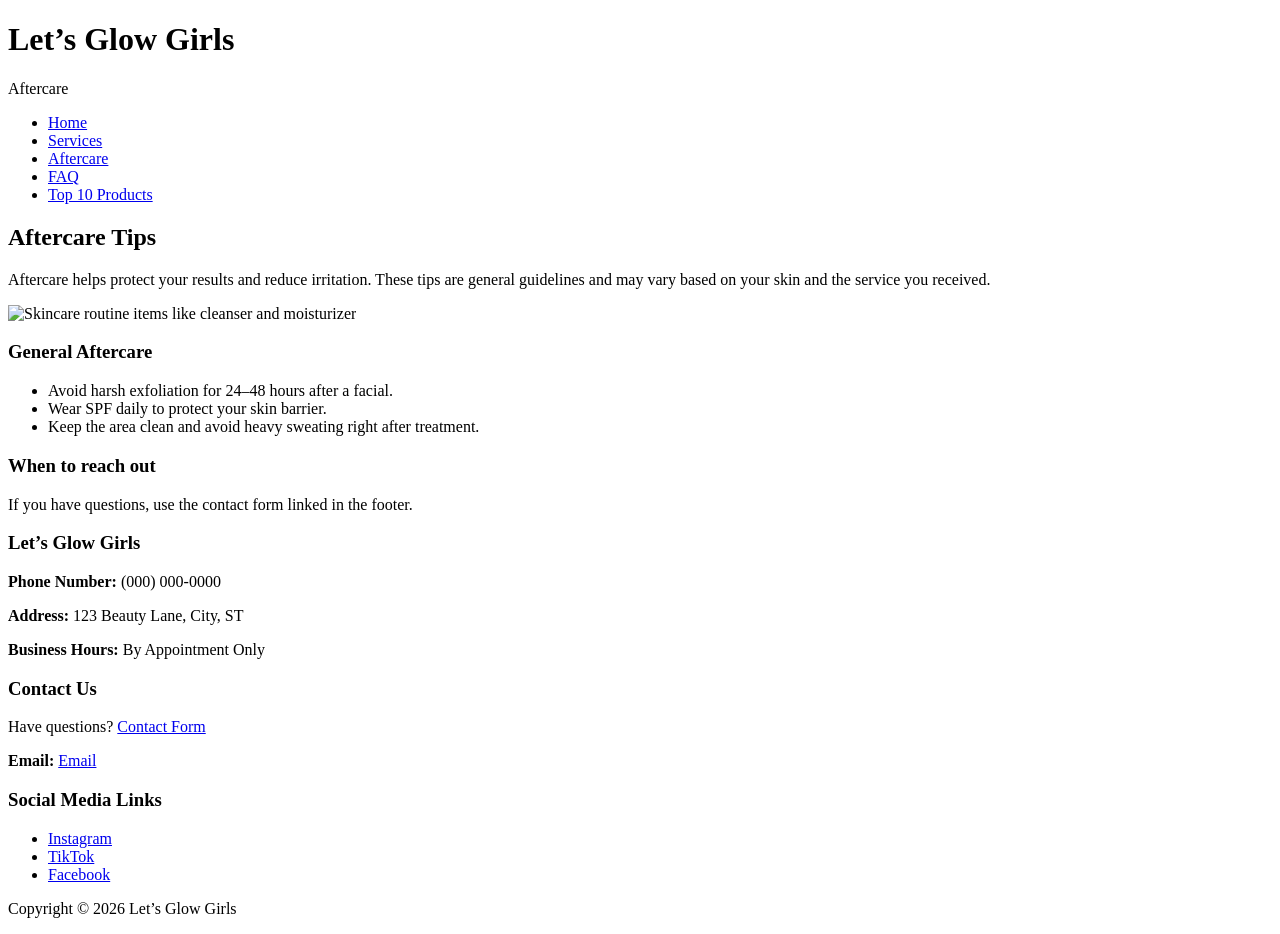
==== aftercare.html @ 8eeb16d3 "Rename aftercare to aftercare.html" ====
<!DOCTYPE html>
<html lang="en">
<head>
  <meta charset="utf-8">
  <meta name="viewport" content="width=device-width, initial-scale=1">
  <meta name="description" content="Aftercare tips for facials, brows, lashes, and waxing at Let’s Glow Girls.">
  <meta name="author" content="Lauren Leggio">
  <title>Let’s Glow Girls | Aftercare</title>
  <link rel="stylesheet" href="css/styles.css">
</head>
<body>

<header>
  <h1>Let’s Glow Girls</h1>
  <p class="tagline">Aftercare</p>
</header>

<nav aria-label="Primary">
  <ul class="nav-links">
    <li><a href="index.html">Home</a></li>
    <li><a href="services.html">Services</a></li>
    <li><a class="active" href="aftercare.html">Aftercare</a></li>
    <li><a href="faq.html">FAQ</a></li>
    <li><a href="top10.html">Top 10 Products</a></li>
  </ul>
</nav>

<main>
  <section class="content">
    <h2>Aftercare Tips</h2>
    <p>
      Aftercare helps protect your results and reduce irritation. These tips are general guidelines and may vary
      based on your skin and the service you received.
    </p>

    <img class="page-img" src="images/aftercare.jpg" alt="Skincare routine items like cleanser and moisturizer">

    <h3>General Aftercare</h3>
    <ul>
      <li>Avoid harsh exfoliation for 24–48 hours after a facial.</li>
      <li>Wear SPF daily to protect your skin barrier.</li>
      <li>Keep the area clean and avoid heavy sweating right after treatment.</li>
    </ul>

    <h3>When to reach out</h3>
    <p>
      If you have questions, use the contact form linked in the footer.
    </p>
  </section>
</main>

<footer>
  <div class="footer-grid">

    <div>
      <h3>Let’s Glow Girls</h3>
      <p><strong>Phone Number:</strong> (000) 000-0000</p>
      <p><strong>Address:</strong> 123 Beauty Lane, City, ST</p>
      <p><strong>Business Hours:</strong> By Appointment Only</p>
    </div>

    <div>
      <h3>Contact Us</h3>
      <p>
        Have questions?
        <a href="contact.html">Contact Form</a>
      </p>
      <p>
        <strong>Email:</strong>
        <a href="mailto:lleggio@asu.edu">Email</a>
      </p>
    </div>

    <div>
      <h3>Social Media Links</h3>
      <ul class="social">
        <li><a href="#">Instagram</a></li>
        <li><a href="#">TikTok</a></li>
        <li><a href="#">Facebook</a></li>
      </ul>
    </div>

  </div>

  <p class="copyright">
    Copyright &copy; 2026 Let’s Glow Girls
  </p>
</footer>

</body>
</html>
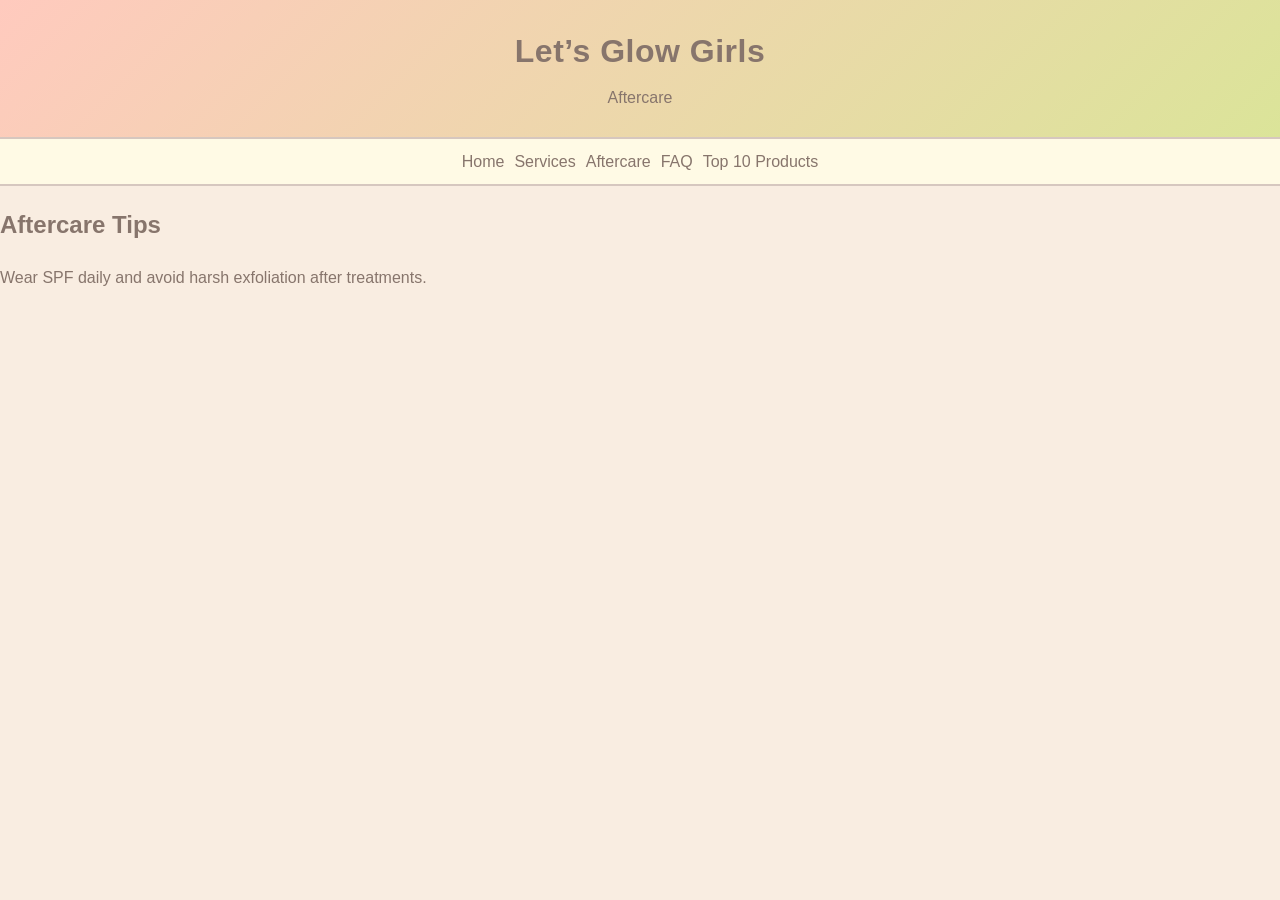
==== commit eb1a1f3b: "Update aftercare.html" ====
--- a/aftercare.html
+++ b/aftercare.html
@@ -1,91 +1,35 @@
 <!DOCTYPE html>
 <html lang="en">
 <head>
-  <meta charset="utf-8">
-  <meta name="viewport" content="width=device-width, initial-scale=1">
-  <meta name="description" content="Aftercare tips for facials, brows, lashes, and waxing at Let’s Glow Girls.">
-  <meta name="author" content="Lauren Leggio">
-  <title>Let’s Glow Girls | Aftercare</title>
-  <link rel="stylesheet" href="css/styles.css">
+<meta charset="UTF-8">
+<meta name="viewport" content="width=device-width, initial-scale=1.0">
+<title>Let’s Glow Girls | Aftercare</title>
+<link rel="stylesheet" href="css/styles.css">
 </head>
+
 <body>
 
 <header>
-  <h1>Let’s Glow Girls</h1>
-  <p class="tagline">Aftercare</p>
+<h1>Let’s Glow Girls</h1>
+<p class="tagline">Aftercare</p>
 </header>
 
-<nav aria-label="Primary">
-  <ul class="nav-links">
-    <li><a href="index.html">Home</a></li>
-    <li><a href="services.html">Services</a></li>
-    <li><a class="active" href="aftercare.html">Aftercare</a></li>
-    <li><a href="faq.html">FAQ</a></li>
-    <li><a href="top10.html">Top 10 Products</a></li>
-  </ul>
+<nav>
+<ul class="nav-links">
+<li><a href="index.html">Home</a></li>
+<li><a href="services.html">Services</a></li>
+<li><a class="active" href="aftercare.html">Aftercare</a></li>
+<li><a href="faq.html">FAQ</a></li>
+<li><a href="top10.html">Top 10 Products</a></li>
+</ul>
 </nav>
 
 <main>
-  <section class="content">
-    <h2>Aftercare Tips</h2>
-    <p>
-      Aftercare helps protect your results and reduce irritation. These tips are general guidelines and may vary
-      based on your skin and the service you received.
-    </p>
-
-    <img class="page-img" src="images/aftercare.jpg" alt="Skincare routine items like cleanser and moisturizer">
-
-    <h3>General Aftercare</h3>
-    <ul>
-      <li>Avoid harsh exfoliation for 24–48 hours after a facial.</li>
-      <li>Wear SPF daily to protect your skin barrier.</li>
-      <li>Keep the area clean and avoid heavy sweating right after treatment.</li>
-    </ul>
-
-    <h3>When to reach out</h3>
-    <p>
-      If you have questions, use the contact form linked in the footer.
-    </p>
-  </section>
+<section class="content">
+<h2>Aftercare Tips</h2>
+<p>Wear SPF daily and avoid harsh exfoliation after treatments.</p>
+</section>
 </main>
 
 <footer>
-  <div class="footer-grid">
-
-    <div>
-      <h3>Let’s Glow Girls</h3>
-      <p><strong>Phone Number:</strong> (000) 000-0000</p>
-      <p><strong>Address:</strong> 123 Beauty Lane, City, ST</p>
-      <p><strong>Business Hours:</strong> By Appointment Only</p>
-    </div>
-
-    <div>
-      <h3>Contact Us</h3>
-      <p>
-        Have questions?
-        <a href="contact.html">Contact Form</a>
-      </p>
-      <p>
-        <strong>Email:</strong>
-        <a href="mailto:lleggio@asu.edu">Email</a>
-      </p>
-    </div>
-
-    <div>
-      <h3>Social Media Links</h3>
-      <ul class="social">
-        <li><a href="#">Instagram</a></li>
-        <li><a href="#">TikTok</a></li>
-        <li><a href="#">Facebook</a></li>
-      </ul>
-    </div>
-
-  </div>
-
-  <p class="copyright">
-    Copyright &copy; 2026 Let’s Glow Girls
-  </p>
-</footer>
-
-</body>
-</html>
+<!-- same footer -->
--- a/css/styles.css
+++ b/css/styles.css
@@ -0,0 +1,72 @@
+/* =========================
+   Let’s Glow Girls - Styles
+   CIS 300 safe (HTML + CSS)
+   ========================= */
+
+/* Color variables from Realtime Colors */
+:root {
+  --text: #87756c;
+  --background: #F9EDE1;
+  --primary: #FFCABE;
+  --secondary: #dbe499;
+  --accent: #fffae5;
+
+  --border: #d6c7bf;
+  --white: #ffffff;
+}
+
+/* Global */
+* { box-sizing: border-box; }
+
+body {
+  margin: 0;
+  font-family: Arial, Helvetica, sans-serif;
+  line-height: 1.6;
+  background-color: var(--background);
+  color: var(--text);
+}
+
+img {
+  max-width: 100%;
+  height: auto;
+  display: block;
+}
+
+/* Header */
+header {
+  text-align: center;
+  padding: 26px 12px;
+  background: linear-gradient(135deg, var(--primary), var(--secondary));
+  border-bottom: 2px solid var(--border);
+}
+
+header h1 {
+  margin: 0;
+  letter-spacing: 0.5px;
+}
+
+.tagline {
+  margin: 8px 0 0;
+  font-size: 1rem;
+}
+
+/* Navigation */
+nav {
+  background-color: var(--accent);
+  border-bottom: 2px solid var(--border);
+}
+
+.nav-links {
+  list-style: none;
+  margin: 0;
+  padding: 10px 12px;
+  display: flex;
+  gap: 10px;
+  justify-content: center;
+  flex-wrap: wrap; /* helps on small screens */
+}
+
+.nav-links a {
+  text-decoration: none;
+  color: var(--text);
+  p
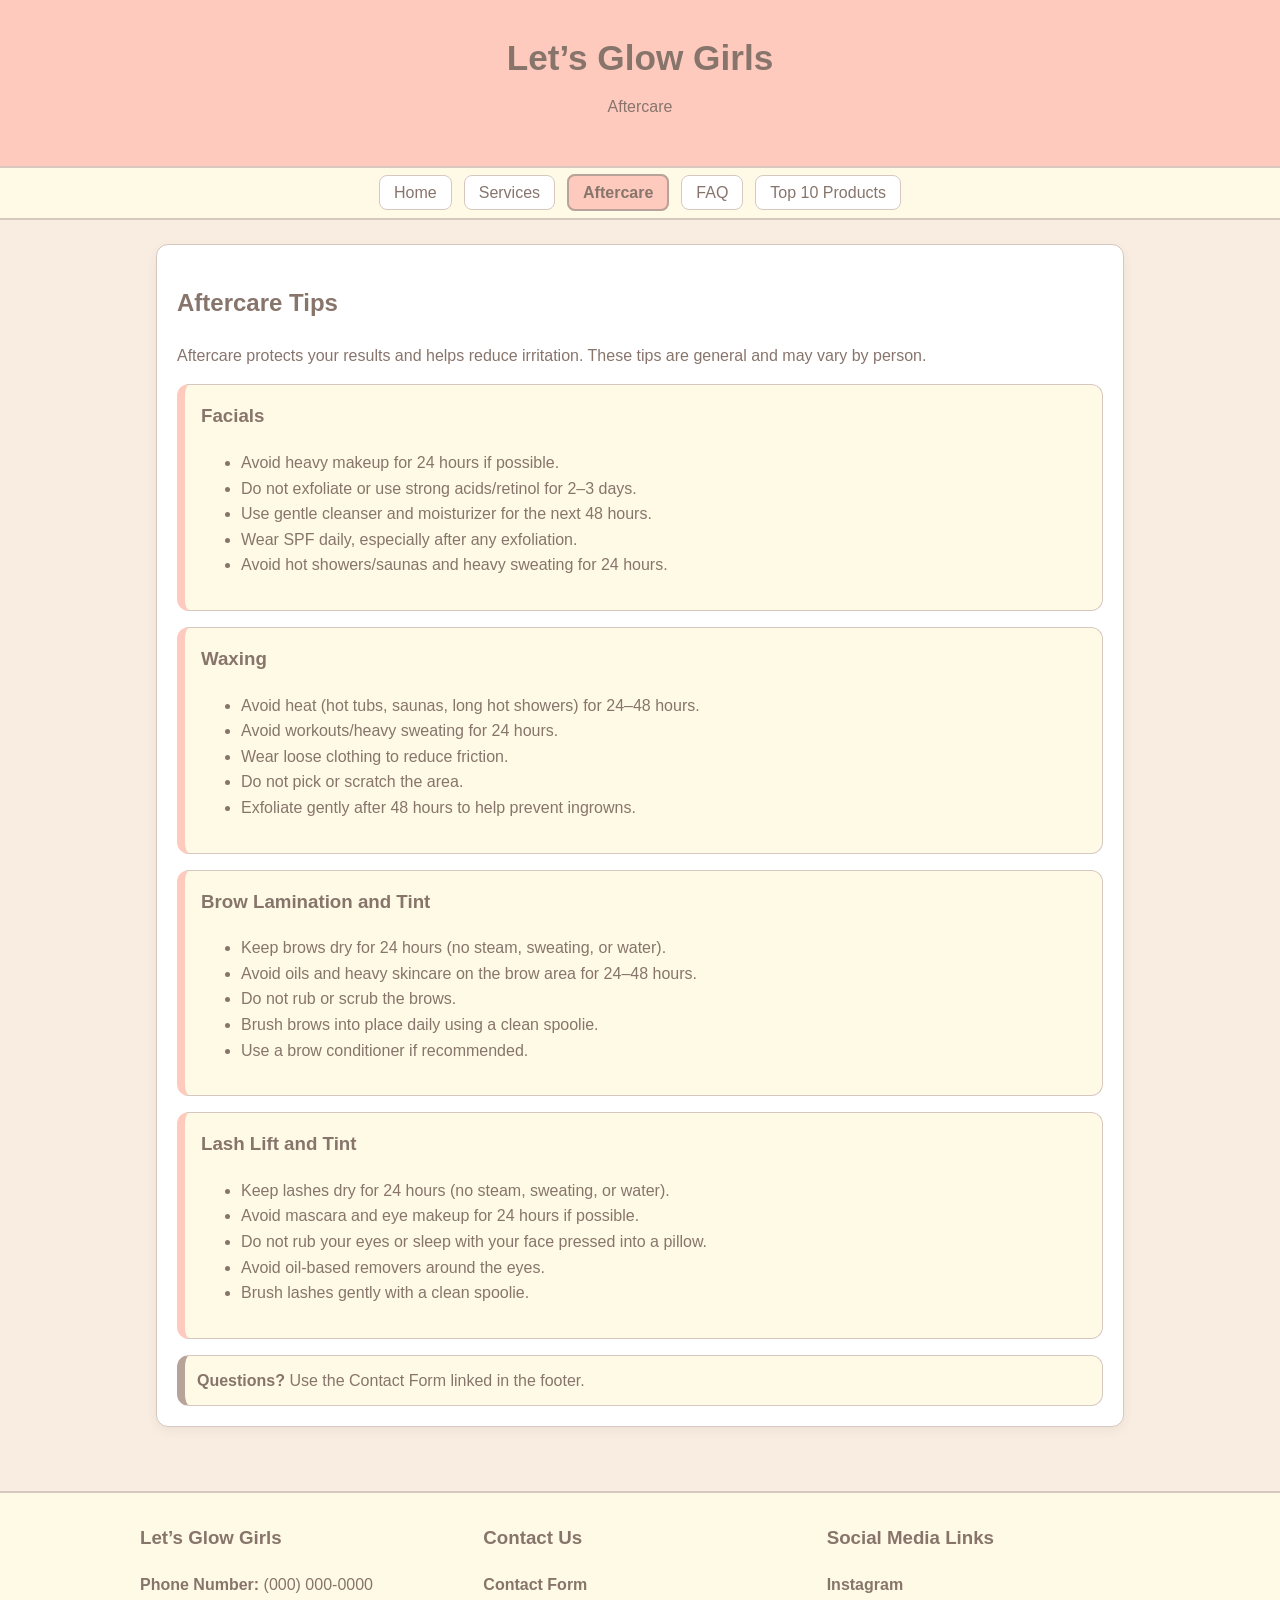
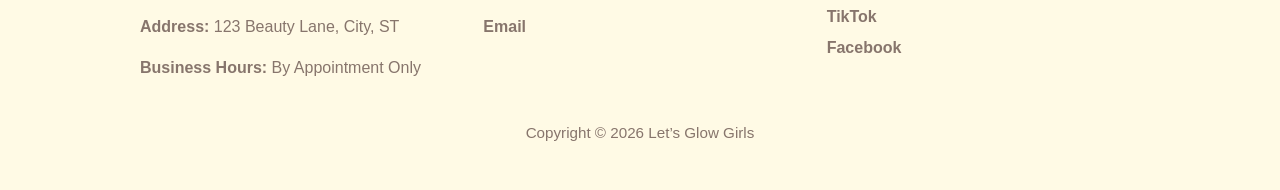
==== commit 3a400dc5: "Update aftercare.html" ====
--- a/aftercare.html
+++ b/aftercare.html
@@ -1,35 +1,115 @@
 <!DOCTYPE html>
 <html lang="en">
 <head>
-<meta charset="UTF-8">
-<meta name="viewport" content="width=device-width, initial-scale=1.0">
-<title>Let’s Glow Girls | Aftercare</title>
-<link rel="stylesheet" href="css/styles.css">
+  <meta charset="UTF-8">
+  <meta name="viewport" content="width=device-width, initial-scale=1.0">
+  <title>Let’s Glow Girls | Aftercare</title>
+  <link rel="stylesheet" href="css/styles.css">
 </head>
-
 <body>
 
 <header>
-<h1>Let’s Glow Girls</h1>
-<p class="tagline">Aftercare</p>
+  <h1>Let’s Glow Girls</h1>
+  <p class="tagline">Aftercare</p>
 </header>
 
 <nav>
-<ul class="nav-links">
-<li><a href="index.html">Home</a></li>
-<li><a href="services.html">Services</a></li>
-<li><a class="active" href="aftercare.html">Aftercare</a></li>
-<li><a href="faq.html">FAQ</a></li>
-<li><a href="top10.html">Top 10 Products</a></li>
-</ul>
+  <ul class="nav-links">
+    <li><a href="index.html">Home</a></li>
+    <li><a href="services.html">Services</a></li>
+    <li><a class="active" href="aftercare.html">Aftercare</a></li>
+    <li><a href="faq.html">FAQ</a></li>
+    <li><a href="top10.html">Top 10 Products</a></li>
+  </ul>
 </nav>
 
 <main>
-<section class="content">
-<h2>Aftercare Tips</h2>
-<p>Wear SPF daily and avoid harsh exfoliation after treatments.</p>
-</section>
+  <section class="content">
+    <h2>Aftercare Tips</h2>
+    <p>
+      Aftercare protects your results and helps reduce irritation. These tips are general and may vary by person.
+    </p>
+
+    <div class="section-card">
+      <h3>Facials</h3>
+      <ul>
+        <li>Avoid heavy makeup for 24 hours if possible.</li>
+        <li>Do not exfoliate or use strong acids/retinol for 2–3 days.</li>
+        <li>Use gentle cleanser and moisturizer for the next 48 hours.</li>
+        <li>Wear SPF daily, especially after any exfoliation.</li>
+        <li>Avoid hot showers/saunas and heavy sweating for 24 hours.</li>
+      </ul>
+    </div>
+
+    <div class="section-card">
+      <h3>Waxing</h3>
+      <ul>
+        <li>Avoid heat (hot tubs, saunas, long hot showers) for 24–48 hours.</li>
+        <li>Avoid workouts/heavy sweating for 24 hours.</li>
+        <li>Wear loose clothing to reduce friction.</li>
+        <li>Do not pick or scratch the area.</li>
+        <li>Exfoliate gently after 48 hours to help prevent ingrowns.</li>
+      </ul>
+    </div>
+
+    <div class="section-card">
+      <h3>Brow Lamination and Tint</h3>
+      <ul>
+        <li>Keep brows dry for 24 hours (no steam, sweating, or water).</li>
+        <li>Avoid oils and heavy skincare on the brow area for 24–48 hours.</li>
+        <li>Do not rub or scrub the brows.</li>
+        <li>Brush brows into place daily using a clean spoolie.</li>
+        <li>Use a brow conditioner if recommended.</li>
+      </ul>
+    </div>
+
+    <div class="section-card">
+      <h3>Lash Lift and Tint</h3>
+      <ul>
+        <li>Keep lashes dry for 24 hours (no steam, sweating, or water).</li>
+        <li>Avoid mascara and eye makeup for 24 hours if possible.</li>
+        <li>Do not rub your eyes or sleep with your face pressed into a pillow.</li>
+        <li>Avoid oil-based removers around the eyes.</li>
+        <li>Brush lashes gently with a clean spoolie.</li>
+      </ul>
+    </div>
+
+    <div class="note">
+      <strong>Questions?</strong> Use the Contact Form linked in the footer.
+    </div>
+
+  </section>
 </main>
 
 <footer>
-<!-- same footer -->
+  <div class="footer-grid">
+
+    <div>
+      <h3>Let’s Glow Girls</h3>
+      <p><strong>Phone Number:</strong> (000) 000-0000</p>
+      <p><strong>Address:</strong> 123 Beauty Lane, City, ST</p>
+      <p><strong>Business Hours:</strong> By Appointment Only</p>
+    </div>
+
+    <div>
+      <h3>Contact Us</h3>
+      <p><a href="contact.html">Contact Form</a></p>
+      <p><a href="mailto:lleggio@asu.edu">Email</a></p>
+    </div>
+
+    <div>
+      <h3>Social Media Links</h3>
+      <ul class="social">
+        <li><a href="#">Instagram</a></li>
+        <li><a href="#">TikTok</a></li>
+        <li><a href="#">Facebook</a></li>
+      </ul>
+    </div>
+
+  </div>
+
+  <p class="copyright">Copyright &copy; 2026 Let’s Glow Girls</p>
+</footer>
+
+</body>
+</html>
--- a/css/styles.css
+++ b/css/styles.css
@@ -1,21 +1,13 @@
-/* =========================
-   Let’s Glow Girls - Styles
-   CIS 300 safe (HTML + CSS)
-   ========================= */
-
-/* Color variables from Realtime Colors */
 :root {
   --text: #87756c;
   --background: #F9EDE1;
-  --primary: #FFCABE;
-  --secondary: #dbe499;
-  --accent: #fffae5;
-
+  --primary: #FFCABE;   /* pink */
+  --accent: #fffae5;    /* cream */
+  --brown: #b8a39a;     /* soft brown */
   --border: #d6c7bf;
   --white: #ffffff;
 }
 
-/* Global */
 * { box-sizing: border-box; }
 
 body {
@@ -26,31 +18,27 @@
   color: var(--text);
 }
 
-img {
-  max-width: 100%;
-  height: auto;
-  display: block;
-}
+img { max-width: 100%; height: auto; display: block; }
 
 /* Header */
 header {
   text-align: center;
-  padding: 26px 12px;
-  background: linear-gradient(135deg, var(--primary), var(--secondary));
+  padding: 30px 15px;
+  background-color: var(--primary);
   border-bottom: 2px solid var(--border);
 }
 
 header h1 {
   margin: 0;
-  letter-spacing: 0.5px;
+  font-size: 2.2rem;
 }
 
 .tagline {
-  margin: 8px 0 0;
+  margin-top: 8px;
   font-size: 1rem;
 }
 
-/* Navigation */
+/* Nav */
 nav {
   background-color: var(--accent);
   border-bottom: 2px solid var(--border);
@@ -59,14 +47,195 @@
 .nav-links {
   list-style: none;
   margin: 0;
-  padding: 10px 12px;
+  padding: 12px;
   display: flex;
-  gap: 10px;
   justify-content: center;
-  flex-wrap: wrap; /* helps on small screens */
+  gap: 12px;
+  flex-wrap: wrap;
 }
 
 .nav-links a {
   text-decoration: none;
   color: var(--text);
-  p
+  padding: 8px 14px;
+  border-radius: 8px;
+  border: 1px solid var(--border);
+  background-color: var(--white);
+}
+
+.nav-links a:hover {
+  background-color: var(--primary);
+}
+
+.nav-links a.active {
+  background-color: var(--primary);
+  font-weight: bold;
+  border: 2px solid var(--brown);
+}
+
+/* Main content */
+main {
+  max-width: 1000px;
+  margin: 0 auto;
+  padding: 24px 16px;
+}
+
+.content {
+  background-color: var(--white);
+  padding: 20px;
+  border-radius: 12px;
+  border: 1px solid var(--border);
+  box-shadow: 0 4px 12px rgba(0,0,0,0.05);
+}
+
+.section-card {
+  background-color: var(--accent);
+  border: 1px solid var(--border);
+  border-left: 8px solid var(--primary);
+  border-radius: 12px;
+  padding: 16px;
+  margin-top: 16px;
+}
+
+.section-card h3 {
+  margin-top: 0;
+}
+
+.note {
+  background-color: var(--accent);
+  border: 1px solid var(--border);
+  border-left: 8px solid var(--brown);
+  border-radius: 12px;
+  padding: 12px;
+  margin-top: 16px;
+}
+
+/* Table */
+table {
+  width: 100%;
+  border-collapse: collapse;
+  margin-top: 16px;
+  background-color: var(--white);
+}
+
+th, td {
+  border: 1px solid var(--border);
+  padding: 10px;
+  text-align: left;
+}
+
+thead th {
+  background-color: var(--accent);
+}
+
+/* Form */
+form { margin-top: 16px; }
+
+.form-row { margin-bottom: 14px; }
+
+label {
+  display: block;
+  margin-bottom: 6px;
+  font-weight: bold;
+}
+
+input, select, textarea {
+  width: 100%;
+  padding: 10px;
+  border-radius: 8px;
+  border: 1px solid var(--border);
+  font-family: inherit;
+}
+
+.btn {
+  background-color: var(--primary);
+  border: 1px solid var(--border);
+  padding: 10px 16px;
+  border-radius: 8px;
+  cursor: pointer;
+}
+
+.btn:hover {
+  background-color: var(--accent);
+}
+
+/* Products layout */
+.products-grid {
+  display: grid;
+  grid-template-columns: repeat(2, 1fr);
+  gap: 16px;
+  margin-top: 16px;
+}
+
+.product-card {
+  border: 1px solid var(--border);
+  border-radius: 12px;
+  padding: 14px;
+  background-color: var(--white);
+}
+
+.product-img {
+  width: 100%;
+  border: 1px solid var(--border);
+  border-radius: 10px;
+  background-color: var(--accent);
+}
+
+.price {
+  font-weight: bold;
+  color: var(--text);
+}
+
+/* Footer */
+footer {
+  margin-top: 40px;
+  background-color: var(--accent);
+  border-top: 2px solid var(--border);
+  padding: 30px 20px;
+}
+
+.footer-grid {
+  max-width: 1000px;
+  margin: 0 auto;
+  display: grid;
+  grid-template-columns: repeat(3, 1fr);
+  gap: 30px;
+}
+
+.footer-grid h3 { margin-top: 0; }
+
+.social { list-style: none; padding: 0; margin: 0; }
+.social li { margin-bottom: 6px; }
+
+footer a {
+  color: var(--text);
+  font-weight: bold;
+  text-decoration: none;
+}
+
+footer a:hover { text-decoration: underline; }
+
+.copyright {
+  text-align: center;
+  margin-top: 24px;
+  font-size: 0.95rem;
+}
+
+/* Responsive */
+@media (max-width: 700px) {
+  header h1 { font-size: 1.6rem; }
+
+  .nav-links a {
+    width: 100%;
+    text-align: center;
+  }
+
+  .footer-grid {
+    grid-template-columns: 1fr;
+    text-align: center;
+  }
+
+  .products-grid {
+    grid-template-columns: 1fr;
+  }
+}
